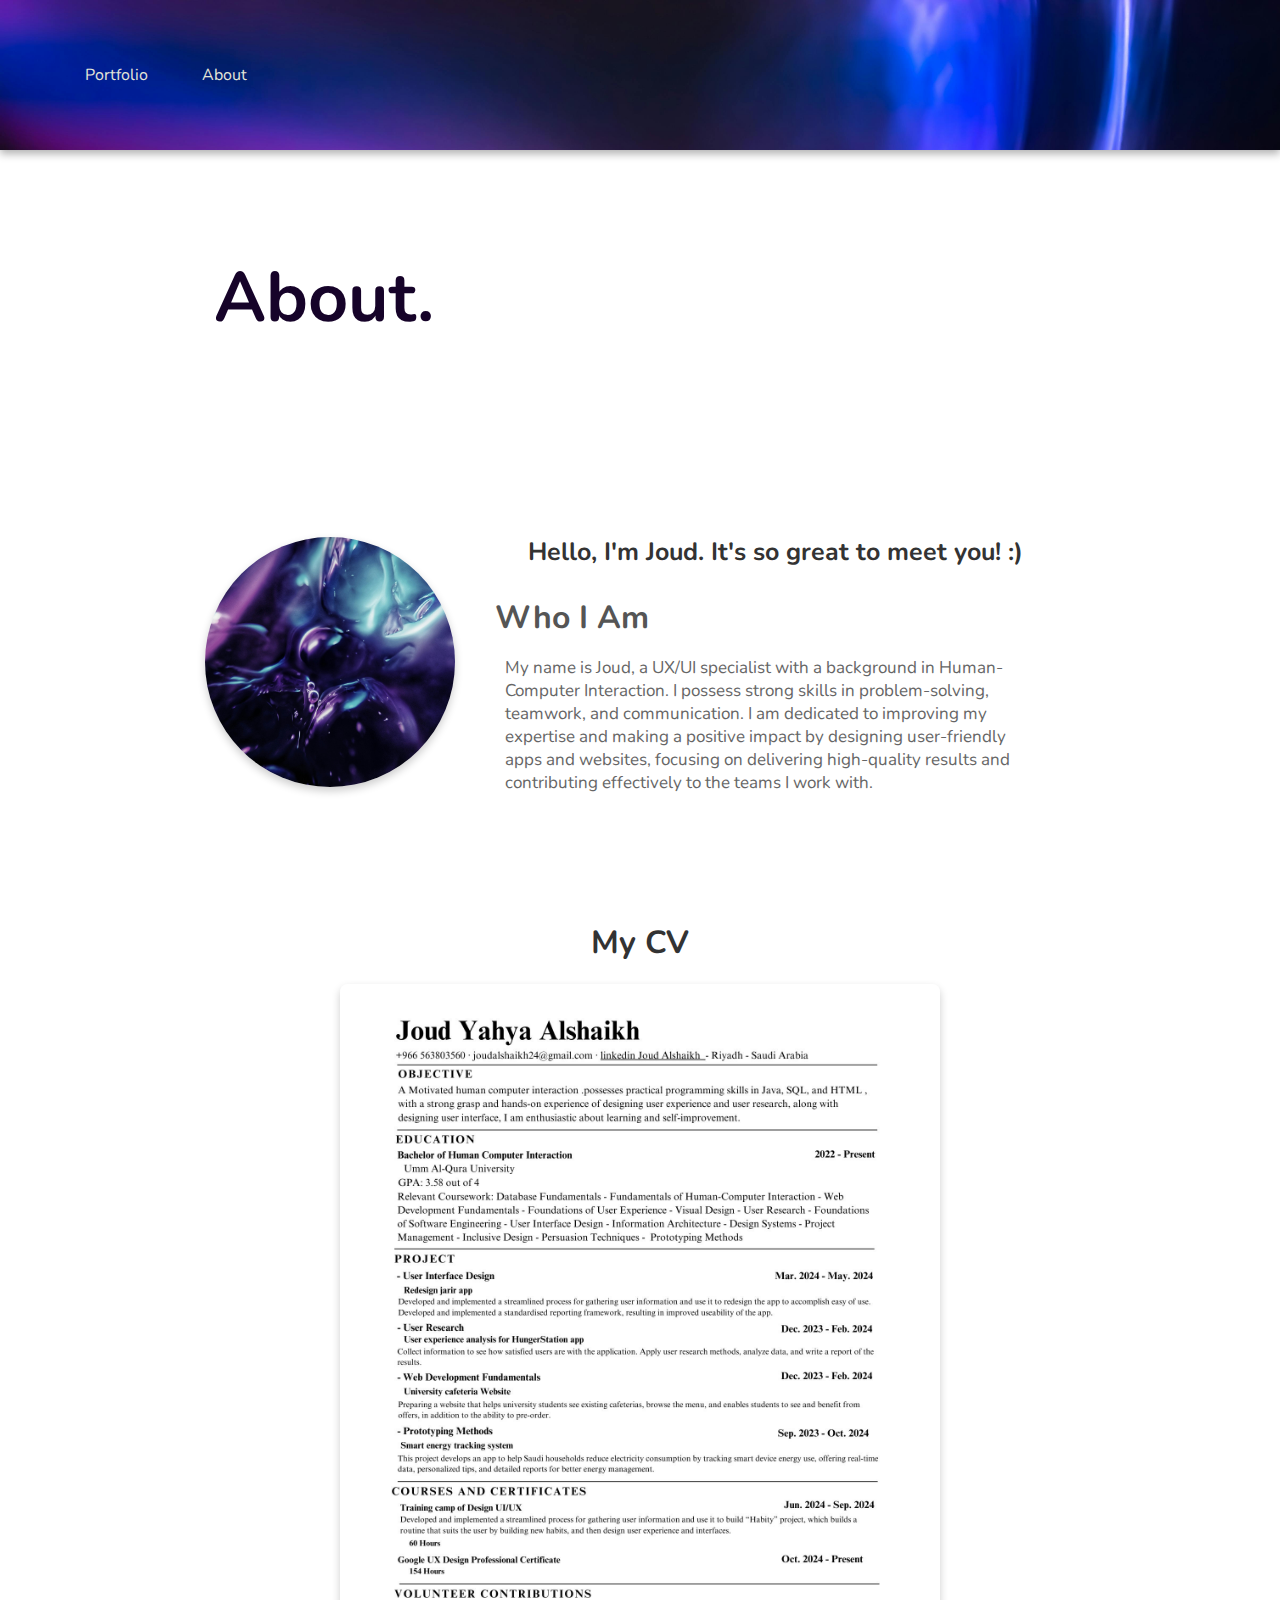
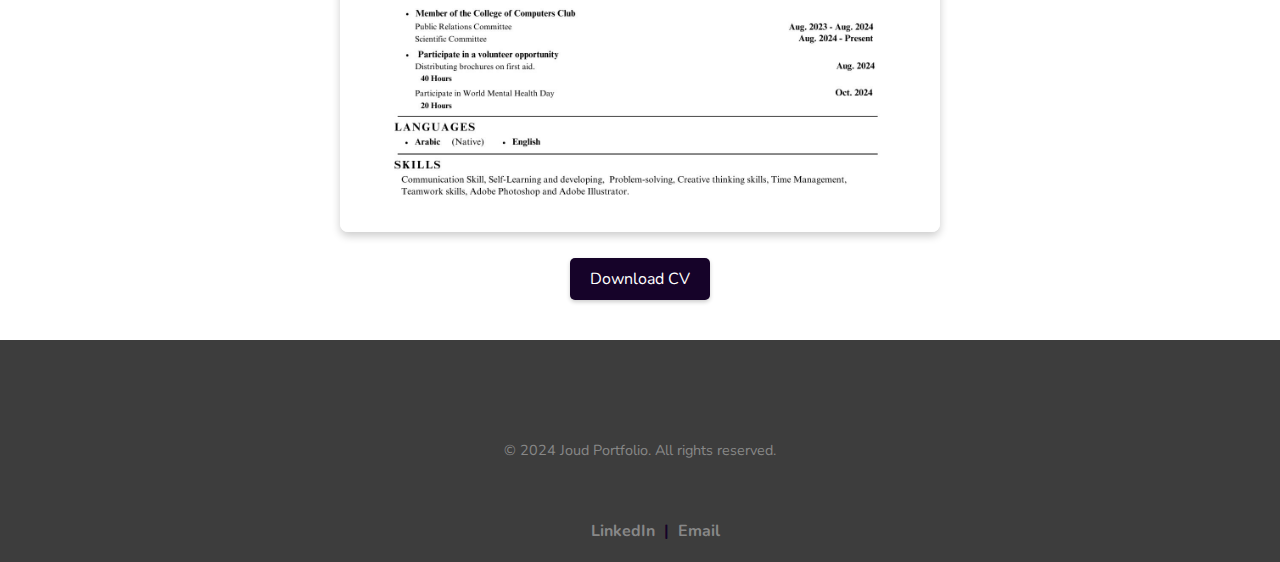
==== about.html @ df113c8e "Add files via upload" ====
<!DOCTYPE html>
<html lang="en">
<head>
    <meta charset="UTF-8">
    <meta name="viewport" content="width=device-width, initial-scale=1.0">
    
    <link rel="stylesheet" href="styles.css">

    <link rel="preconnect" href="https://fonts.googleapis.com">
<link rel="preconnect" href="https://fonts.gstatic.com" crossorigin>
<link href="https://fonts.googleapis.com/css2?family=Caveat:wght@400..700&family=IBM+Plex+Sans+Arabic:wght@100;200;300;400;500;600;700&family=Nunito:ital,wght@0,200..1000;1,200..1000&family=Quicksand:wght@300..700&family=Sour+Gummy:ital,wght@0,100..900;1,100..900&display=swap" rel="stylesheet">

<link rel="preconnect" href="https://fonts.googleapis.com">
<link rel="preconnect" href="https://fonts.gstatic.com" crossorigin>
<link href="https://fonts.googleapis.com/css2?family=Caveat:wght@400..700&family=IBM+Plex+Sans+Arabic:wght@100;200;300;400;500;600;700&family=Quicksand:wght@300..700&family=Sour+Gummy:ital,wght@0,100..900;1,100..900&display=swap" rel="stylesheet">

    <title>About Me</title>
    <style>
        /* CSS */
    

        .cont{
            width: 90%;
            margin: 0 auto;
            max-width: 1200px;
        }

        .backg{
            background-image: url(img/background.jpg);
            background-repeat: no-repeat;
            background-size: cover;
            text-align: center;
            padding: 50px 20px;
            height: 190px;
            box-shadow: 0px 4px 8px rgba(0, 0, 0, 0.3);
        }

        .head {
            text-align: left;
            padding-left: 150px;
            margin: 20px 0;
            height: 100px;
            margin-top: 100px;
            margin-bottom: 160px;
            font-size: 70px;
        }

        .header h1 {
            font-size: 3rem;
            margin: 0;
            color: #160329;
        }

        .profile {
            display: flex;
            flex-wrap: wrap;
            justify-content: center;
            align-items: center;
            margin: 40px 0;
        }

        .image img {
            width: 250px;
            height: 250px;
            border-radius: 50%;
            object-fit: cover;
            box-shadow: 0 4px 8px rgba(0, 0, 0, 0.2);
        }

        .description {
            max-width: 600px;
            margin-left: 20px;
            text-align: center;
            margin-bottom: 10px;
        }

        .description h2 {
            font-size: 2rem;
            margin-bottom: 10px;
            margin-left: 20px;
            color: #555;
            text-align: left;

        }

        .description h3 {
            font-size: 25px;
            margin-bottom: 10px;
            color: #333;
            text-align: center;
        }
        

        .description p {
            font-size: 17px;
            color: #666;
            margin-left: 30px;
            margin-right: 35px;
            text-align: left;
            
        }

        .cv-section {
            text-align: center;
            margin: 40px 0;
            margin-top: 100px;
        }

        .cv-section h2 {
            font-size: 2rem;
            margin-bottom: 20px;
            color: #333;
        }

        .cv img {
            width: 80%;
            max-width: 600px;
            border-radius: 8px;
            box-shadow: 0 4px 8px rgba(0, 0, 0, 0.2);
        }

        .download-btn {
            display: inline-block;
            margin-top: 20px;
            padding: 10px 20px;
            font-size: 1rem;
            color: #fff;
            background-color: #160329;
            text-decoration: none;
            border-radius: 5px;
            box-shadow: 0 2px 4px rgba(0, 0, 0, 0.2);
            transition: background-color 0.3s ease;
        }

        .download-btn:hover {
            background-color: #4E2A81;
        }
    </style>
</head>
<body>
    
        
            
       
        <header class="hero-section"  style="height: 50px;">
            <nav class="navbar">
                <ul>
              <li><a href="index.html">Portfolio</a></li>
              <li><a href="about.html">About</a></li>
                 
                </ul></nav>
        </header>
   
        <div class="cont">
        <h1 class="head" >About.</h1>
       
        <div class="profile">
            <div class="image">
                <img src="img/bubble.jpg" alt="Profile Picture">
            </div>

            <div class="description">
                <h3>Hello, I'm Joud. It's so great to meet you! :)</h3>
                <h2>Who I Am</h2>
                <p>My name is Joud, a UX/UI specialist with a background in Human-Computer Interaction.
                     I possess strong skills in problem-solving, teamwork, and communication. 

                     I am dedicated to improving my expertise and making a positive impact by designing user-friendly apps and websites,
                     focusing on delivering high-quality results and contributing effectively to the teams I work with.
                 </p>
            </div>
        </div>

        <section class="cv-section">
            <h2>My CV</h2>
            <div class="cv">
                <img src="img/CV.jpg" alt="CV Image">
            </div>
            <a href="img/CV.pdf" class="download-btn" download>Download CV</a>
        </section>
    </div>

<footer class="footer">
    <div class="container">
        <p>&copy; 2024 Joud Portfolio. All rights reserved.</p>
        <div class="social-links">
           
            <a href="https://www.linkedin.com/in/joud-alshaikh-b85b61273">LinkedIn</a> | 
            <a href="mailto:joudalshaikh24@gmail.com">Email</a>
        </div>
    </div>
</footer>
</body>
</html>
---- styles.css ----
/* إعدادات أساسية */

body {
    margin: 0;
    padding: 0;
    background-color: #ffffff;
    color: #160329 ;
    font-family: "Nunito", sans-serif;
}

/* قسم الهيدر */
.hero-section {
    background-image: url(img/background.jpg); /* رابط صورة الخلفية */
    background-repeat: no-repeat;
    background-size: cover;
    text-align: center;
    padding: 50px 20px;
    height: 470px;
    box-shadow: 0px 4px 8px rgba(0, 0, 0, 0.3);
}

.hero-section h1 {
    font-size: 40px;
    margin-bottom: 10px;
    margin-left: 170px;
    margin-right: 170px;
    color: #ffffff;
    font-family: "Caveat", cursive;
}

.navbar{
    width: 100%;
    display: flex;
    align-items: center;
    justify-content: space-between;
    border-bottom: 10cm;
    border-color: #ffffff;
    height: 50px;
}

.navbar a {
        color: #e4e6d9;

    }
a{
color: #000;
    text-decoration: none;
}

li{
    list-style-type: none;
}


.navbar ul li{
    display: inline-block;
    margin: 0 25px;
    position: relative;
}

.navbar ul li:hover {
background: rgba(255, 255, 255, 0.3);
padding: 5px 10px;
border-radius: 10px;
}

.container { 
   padding-top: 80px;
}

.project-btn {
    background: none;
    color: white;
    border-color: white;
    padding: 10px 20px;
    font-size: 40pm;
    cursor: pointer;
    border-radius: 5px;
    margin-top: 40px;
}

.project-btn:hover {
    background-color: #e6bbff;
    border: #e6bbff;
    color: #160329;
}
.project-btn a{
    color: #ffffff;
}

.project-btn:hover a {
    background-color: #e6bbff;
    border: #e6bbff;
    color: #160329;
}

/* قسم العمل */
.portfolio {
    text-align: center;
    padding: 30px 20px;
}

.portfolio h2 {
    margin-bottom: 20px;
    font-size: 1.8rem;
}

.work-grid {
    display: grid;
    grid-template-columns: repeat(auto-fit, minmax(250px, 1fr));
    gap: 20px;
    margin: 0 auto;
    max-width: 1000px;
}

.work-item {
    position: relative;
    overflow: hidden;
    border-radius: 5px;
    cursor: pointer;
    box-shadow: 0px 4px 8px rgba(0, 0, 0, 0.3);
}

.work-item img {
    width: 100%;
    height: auto;
    display: block;
    transition: transform 0.3s ease;
}

.work-item:hover img {
    transform: scale(1.1);
}

.work-overlay {
    position: absolute;
    bottom: 0;
    left: 0;
    right: 0;
    background: rgba(0, 0, 0, 0.7);
    color: white;
    padding: 20px;
    text-align: center;
    transform: translateY(100%);
    transition: transform 0.3s ease;
}

.work-item:hover .work-overlay {
    transform: translateY(0);
}

.work-overlay h3 {
    margin: 0;
    font-size: 1.2rem;
}

.work-overlay p {
    margin: 5px 0 0;
    font-size: 0.9rem;
}

/*صفحات المشروع*/



.social-links{
margin-top: 60px;
margin-left: 30px;
font-weight: bold;
}

 .social-links a {
    color: #160329;
    text-decoration: none;
    margin-top: 90px;
    margin-left: 30px;
}

 .social-links a:hover {
    color: #4E2A81;
    text-decoration: underline;
    
}
.pro{
    margin-left: 50px;
    margin-right: 100px;
    margin-top: 70px;
}

.logo{
    width: 100px;
    height: auto;
}

.title{
    display: flex;
    align-items: center;
    gap: 15px;
    margin-bottom: 20px;
    float: none;
    font-size: 30px;
}

.title h1 {
    margin: 0;
    font-size: 40px ;
    font-weight: bold;
}

.desc {
 font-size: 20px;
 line-height: 1.6;
}
 
.fid img {
    width: 60%;
    height: auto;
    display: block; 
}
 
.fll{
    margin-right: 30px;
}


/* قسم الفوتر */
.footer {
    background-color: #111111d0;
    padding: 20px 0;
    text-align: center;
}

.footer p {
    margin: 0;
    font-size: 0.9rem;
    color: #888;
}

.footer .social-links a {
    color: #888;
    text-decoration: none;
    margin: 0 5px;
}

.footer .social-links a:hover {
    color: white;
}
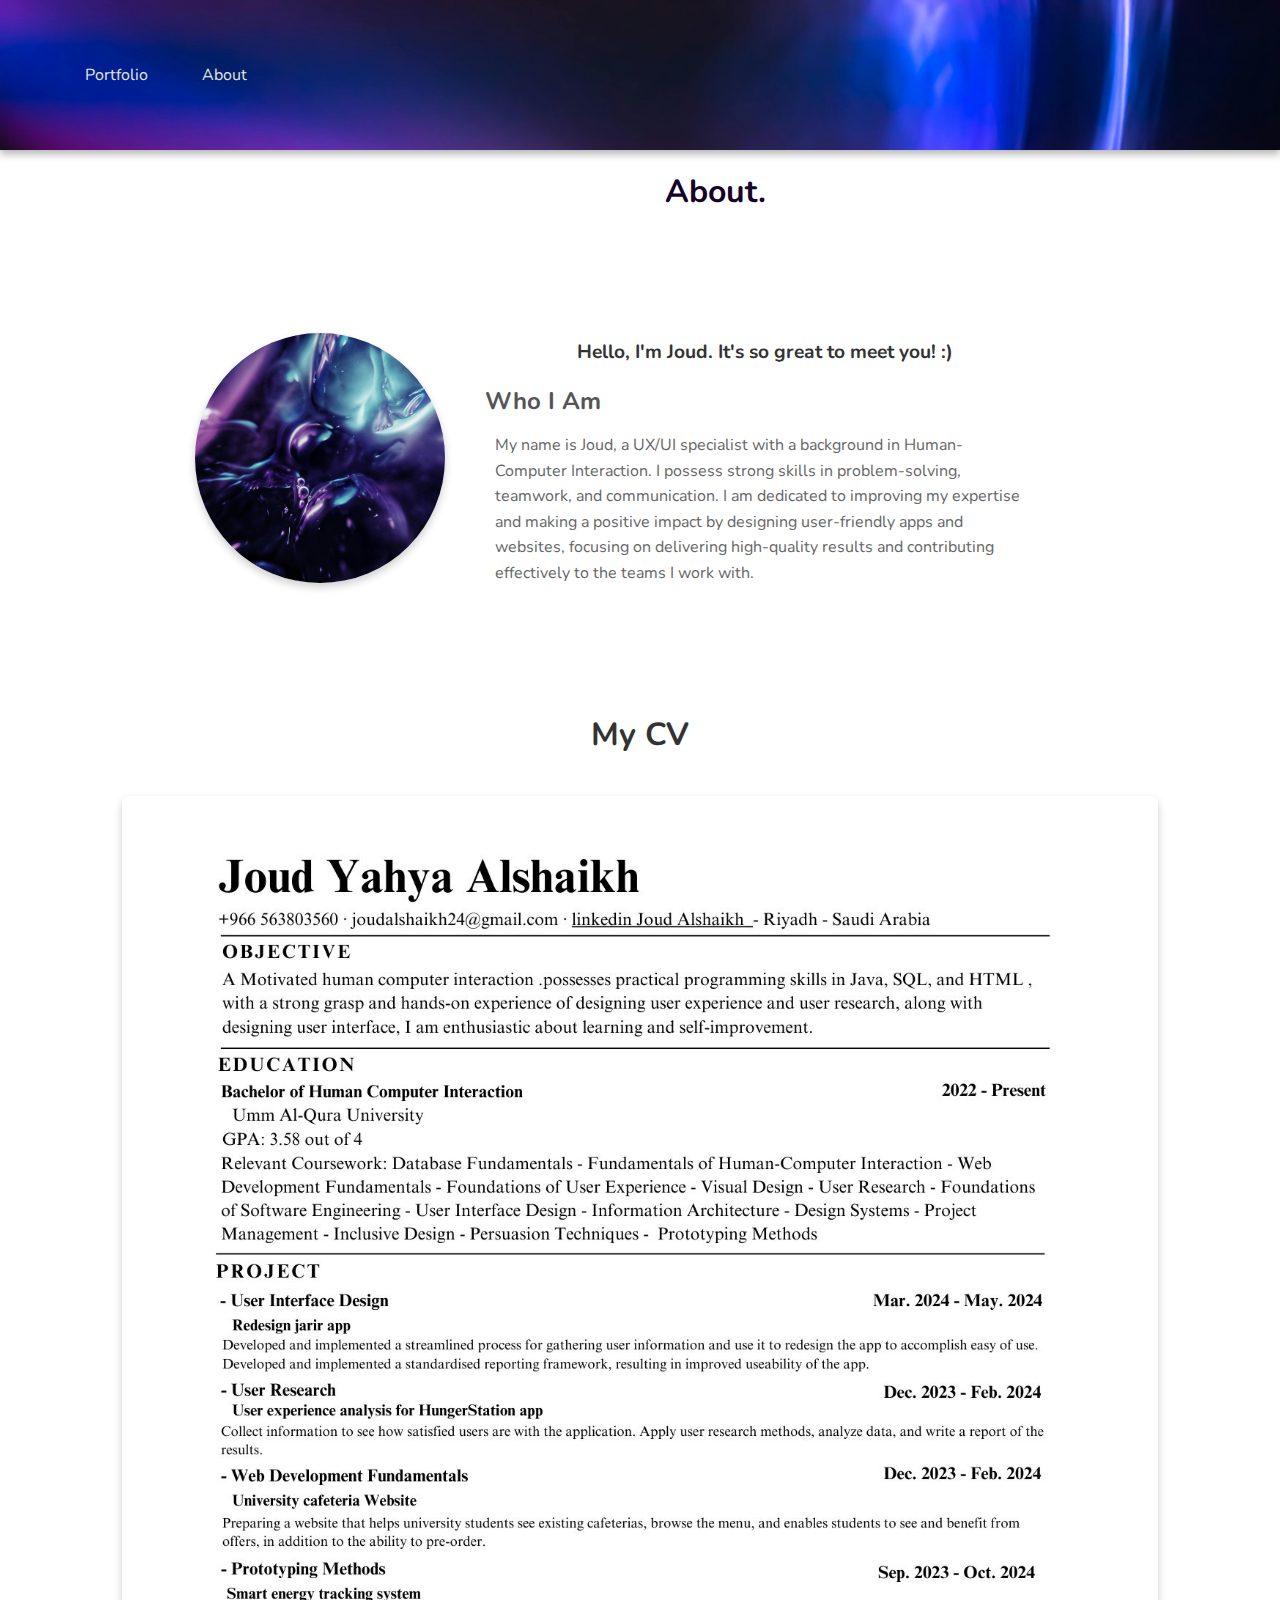
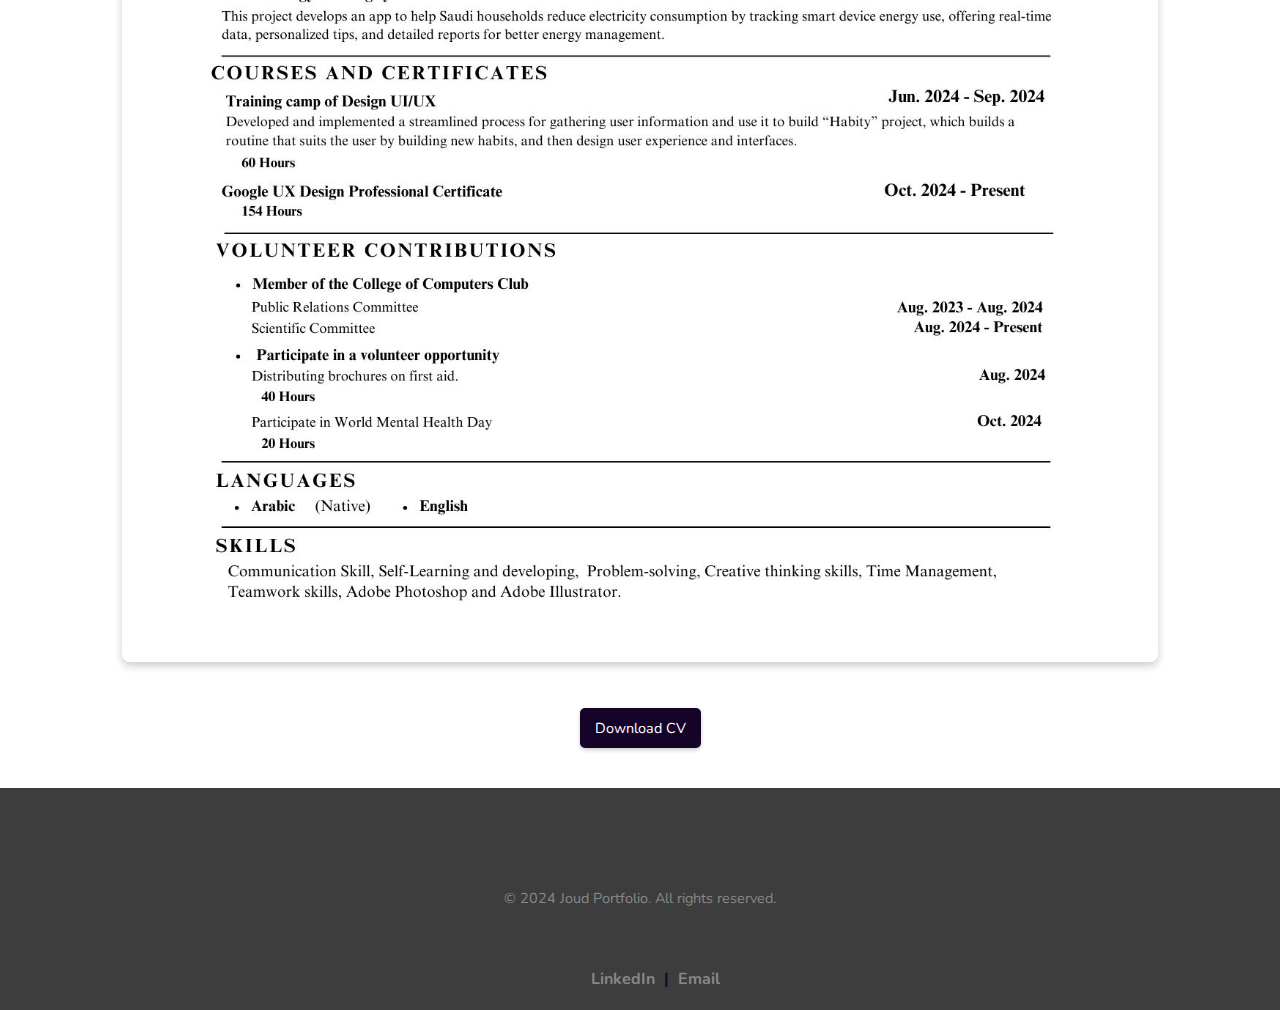
==== commit aea50ea5: "Update about.html" ====
--- a/about.html
+++ b/about.html
@@ -135,6 +135,73 @@
         .download-btn:hover {
             background-color: #4E2A81;
         }
+
+        
+        @media (max-width: 768px) {
+    /* تحسين الصورة الشخصية */
+    .image img {
+        width: 150px; /* تقليل حجم الصورة ليتناسب مع الشاشات الصغيرة */
+        height: 150px;
+        margin-bottom: 20px; /* إضافة مسافة بين الصورة والنصوص */
+    }
+}
+
+    /* تحسين النصوص */
+    .description {
+        margin: 10px 0;
+        padding: 0 20px; /* إضافة مساحة داخلية للنص */
+        text-align: center; /* توسيط النصوص */
+    }
+
+    .description h2 {
+        font-size: 1.5rem; /* تصغير حجم العنوان */
+    }
+
+    .description h3 {
+        font-size: 1.2rem; /* تصغير حجم العنوان الترحيبي */
+    }
+
+    .description p {
+        font-size: 1rem; /* تحسين حجم النص */
+        line-height: 1.6; /* تحسين تباعد الأسطر */
+    }
+
+    /* تحسين قسم السيرة الذاتية */
+    .cv img {
+        width: 100%; /* استخدام العرض الكامل للشاشة */
+        max-width: 90%; /* ضمان الحواف */
+        margin: 20px auto; /* توسيط الصورة */
+    }
+
+    .download-btn {
+        font-size: 0.9rem; /* تصغير حجم النص */
+        padding: 10px 15px; /* تعديل حجم الزر */
+    }
+
+    /* تحسين العنوان الرئيسي */
+    .head {
+        font-size: 2rem; /* تصغير العنوان */
+        text-align: center; /* توسيطه */
+        margin: 20px 0; /* تقليل الهوامش */
+    }
+
+    /* تحسين الهيدر والقائمة */
+    @media (max-width: 768px) {
+    .navbar ul {
+        display: flex; /* تأكد من استمرار العرض الأفقي */
+        flex-direction: row; /* الحفاظ على العناصر بجانب بعضها */
+        justify-content: space-around; /* توزيع متساوٍ بين العناصر */
+        padding: 0;
+    }
+
+    .navbar ul li {
+        margin: 0 10px; /* تباعد أفقي صغير */
+    }
+
+    .navbar ul li a {
+        font-size: 0.9rem; /* تعديل حجم النص ليكون مناسبًا */
+    }
+}
     </style>
 </head>
 <body>
@@ -191,4 +258,4 @@
     </div>
 </footer>
 </body>
-</html>+</html>
--- a/styles.css
+++ b/styles.css
@@ -246,3 +246,61 @@
 .footer .social-links a:hover {
     color: white;
 }
+
+@media (max-width: 768px) {
+    .navbar ul {
+        flex-direction: column; /* تحويل القائمة إلى قائمة عمودية */
+        align-items: center;
+        padding: 0;
+    }
+
+    .navbar ul li {
+        margin: 10px 0; /* تباعد بين العناصر العمودية */
+    }
+
+    .hero-section {
+        padding: 20px; /* تقليل الهوامش */
+        height: auto; /* ارتفاع ديناميكي */
+    }
+
+    .hero-section h1 {
+        font-size: 28px; /* تصغير حجم الخط */
+        margin: 10px; /* تقليل الهوامش الجانبية */
+    }
+}
+
+@media (max-width: 768px) {
+    .work-grid {
+        grid-template-columns: 1fr; /* عنصر واحد في كل صف */
+    }
+
+    .work-item {
+        margin: 10px; /* مساحة إضافية بين العناصر */
+    }
+}
+
+@media (max-width: 768px) {
+    .footer {
+        padding: 10px; /* تقليل المسافات */
+    }
+
+    .footer p {
+        font-size: 0.8rem; /* تصغير النص */
+    }
+
+    .social-links a {
+        font-size: 0.9rem; /* تصغير الأيقونات */
+        margin: 0 8px; /* تقليل الهوامش بين الروابط */
+    }
+}
+
+@media (max-width: 768px) {
+    .project-btn {
+        font-size: 16px; /* تصغير النص */
+        padding: 8px 15px; /* تعديل حجم الزر */
+    }
+
+    .portfolio h2 {
+        font-size: 1.5rem; /* تصغير العنوان */
+    }
+}
